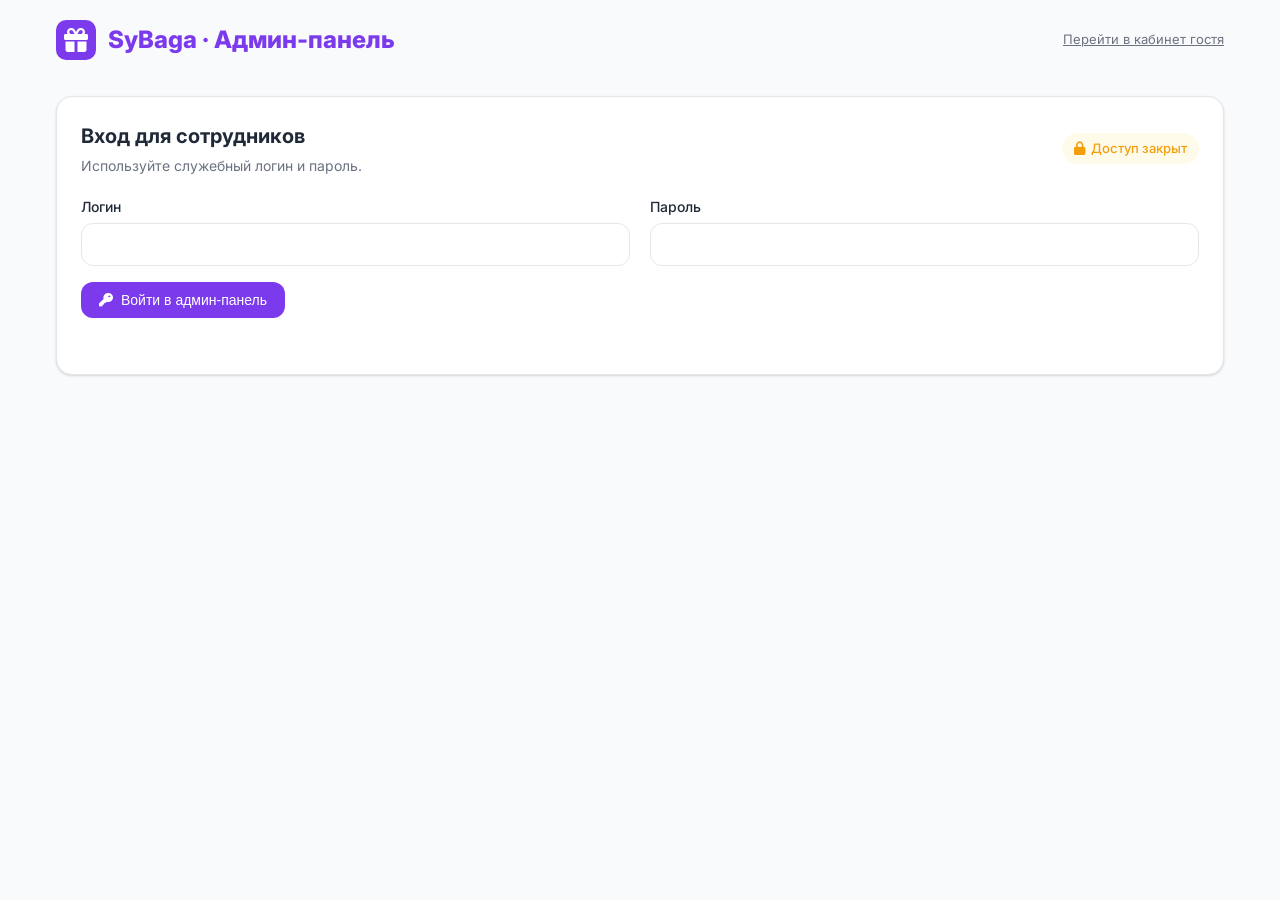
==== admin.html @ bdc0d4cb "lol" ====
<!DOCTYPE html>
<html lang="ru">
<head>
  <meta charset="UTF-8"/>
  <meta name="viewport" content="width=device-width, initial-scale=1"/>
  <title>SyBaga — админ-панель</title>
  <link rel="preconnect" href="https://fonts.googleapis.com">
  <link rel="preconnect" href="https://fonts.gstatic.com" crossorigin>
  <link href="https://fonts.googleapis.com/css2?family=Inter:wght@300;400;500;600;700;800&display=swap" rel="stylesheet">
  <link rel="stylesheet" href="https://cdnjs.cloudflare.com/ajax/libs/font-awesome/6.4.0/css/all.min.css">
  <style>
    :root {
      --primary:#7c3aed;
      --primary-dark:#6d28d9;
      --primary-bg:#f5f3ff;
      --secondary:#10b981;
      --secondary-dark:#059669;
      --accent:#f59e0b;
      --danger:#ef4444;
      --danger-dark:#dc2626;
      --text:#1f2937;
      --text-light:#6b7280;
      --text-lighter:#9ca3af;
      --bg:#f9fafb;
      --bg-card:#ffffff;
      --border:#e5e7eb;
      --border-light:#f3f4f6;
      --shadow:0 1px 3px 0 rgba(0,0,0,.1),0 1px 2px 0 rgba(0,0,0,.06);
      --shadow-lg:0 10px 15px -3px rgba(0,0,0,.1),0 4px 6px -2px rgba(0,0,0,.05);
      --radius:12px;
      --radius-lg:16px;
      --radius-xl:20px;
    }

    *{box-sizing:border-box;margin:0;padding:0;}

    body{
      min-height:100vh;
      font-family:'Inter',system-ui,-apple-system,BlinkMacSystemFont,"Segoe UI",sans-serif;
      background:var(--bg);
      color:var(--text);
      line-height:1.5;
    }

    .app-container{
      max-width:1200px;
      margin:0 auto;
      padding:0 16px 40px;
    }

    .app-header{
      display:flex;
      align-items:center;
      justify-content:space-between;
      padding:20px 0;
      margin-bottom:16px;
    }

    .logo{
      display:flex;
      align-items:center;
      gap:12px;
      font-weight:800;
      font-size:24px;
      color:var(--primary);
    }
    .logo-icon{
      background:var(--primary);
      color:white;
      width:40px;height:40px;
      border-radius:10px;
      display:flex;align-items:center;justify-content:center;
    }
    .link-client{
      font-size:13px;
      color:var(--text-light);
    }
    .link-client a{color:var(--text-light);text-decoration:underline;}

    .card{
      background:var(--bg-card);
      border-radius:var(--radius-lg);
      padding:24px;
      box-shadow:var(--shadow);
      border:1px solid var(--border);
      margin-bottom:20px;
    }
    .card-header{
      display:flex;
      align-items:center;
      justify-content:space-between;
      margin-bottom:20px;
    }
    .card-title{font-size:20px;font-weight:700;}
    .card-subtitle{font-size:14px;color:var(--text-light);margin-top:4px;}

    .form-group{margin-bottom:16px;}
    .form-label{display:block;font-size:14px;font-weight:500;margin-bottom:6px;}
    .form-input{
      width:100%;padding:12px 16px;
      border-radius:var(--radius);
      border:1px solid var(--border);
      font-size:15px;
      transition:all .2s;
    }
    .form-input:focus{
      outline:none;
      border-color:var(--primary);
      box-shadow:0 0 0 3px rgba(124,58,237,.1);
    }

    .btn{
      display:inline-flex;
      align-items:center;
      justify-content:center;
      padding:10px 18px;
      border-radius:var(--radius);
      font-size:14px;font-weight:500;
      cursor:pointer;
      transition:all .2s;
      border:none;
      gap:8px;
    }
    .btn[disabled]{opacity:.6;cursor:default;}
    .btn-primary{background:var(--primary);color:white;}
    .btn-primary:hover:not([disabled]){background:var(--primary-dark);}
    .btn-secondary{background:var(--secondary);color:white;}
    .btn-secondary:hover:not([disabled]){background:var(--secondary-dark);}
    .btn-outline{background:transparent;color:var(--text);border:1px solid var(--border);}
    .btn-outline:hover:not([disabled]){background:var(--bg);}
    .btn-danger{background:var(--danger);color:white;}
    .btn-danger:hover:not([disabled]){background:var(--danger-dark);}
    .btn-sm{padding:8px 12px;font-size:13px;}

    .toast{
      margin-top:12px;
      padding:10px 14px;
      border-radius:var(--radius);
      font-size:14px;
      display:flex;
      align-items:center;
      gap:8px;
    }
    .toast-success{
      background:#ecfdf5;
      color:var(--secondary-dark);
      border:1px solid #a7f3d0;
    }
    .toast-error{
      background:#fef2f2;
      color:#b91c1c;
      border:1px solid #fecaca;
    }

    .status-badge{
      display:inline-flex;
      align-items:center;
      gap:6px;
      padding:6px 12px;
      border-radius:20px;
      font-size:13px;
      font-weight:500;
    }
    .status-warning{background:#fffbeb;color:var(--accent);}

    .admin-layout{
      display:grid;
      grid-template-columns:260px 1fr;
      gap:24px;
    }
    @media(max-width:900px){
      .admin-layout{grid-template-columns:1fr;}
    }

    .admin-sidebar{
      background:var(--bg-card);
      border-radius:var(--radius-lg);
      padding:16px 0;
      box-shadow:var(--shadow);
      border:1px solid var(--border);
      height:fit-content;
    }
    .sidebar-section-title{
      font-size:12px;
      text-transform:uppercase;
      letter-spacing:.08em;
      color:var(--text-lighter);
      margin-bottom:8px;
      padding:0 20px;
      font-weight:600;
    }
    .nav-list{display:flex;flex-direction:column;}
    .nav-item{
      display:flex;
      align-items:center;
      justify-content:space-between;
      padding:10px 20px;
      font-size:14px;
      cursor:pointer;
      transition:all .2s;
    }
    .nav-item span i{margin-right:6px;}
    .nav-item:hover{background:var(--bg);}
    .nav-item.active{
      background:var(--primary-bg);
      color:var(--primary);
      border-left:3px solid var(--primary);
    }
    .nav-badge{
      background:var(--bg);
      padding:2px 6px;
      border-radius:999px;
      font-size:11px;
      color:var(--text-light);
    }
    .nav-item.active .nav-badge{background:var(--primary);color:white;}

    .kpi-grid{
      display:grid;
      grid-template-columns:repeat(auto-fill,minmax(200px,1fr));
      gap:16px;
    }
    .kpi-card{
      background:var(--bg-card);
      border-radius:var(--radius);
      padding:18px;
      border:1px solid var(--border);
    }
        /* Top-4 guests card */
        .top4-card {
      display:flex;
      flex-direction:column;
      gap:10px;
    }
    .top4-header {
      display:flex;
      align-items:center;
      justify-content:space-between;
      margin-bottom:4px;
    }
    .top4-title {
      font-size:14px;
      font-weight:600;
    }
    .top4-sub {
      font-size:12px;
      color:var(--text-light);
    }
    .top4-list {
      display:flex;
      flex-direction:column;
      gap:8px;
      margin-top:4px;
    }
    .top4-item {
      display:grid;
      grid-template-columns:32px minmax(0,1fr) auto;
      align-items:center;
      gap:10px;
      padding:8px 10px;
      border-radius:10px;
      background:var(--bg);
    }
    .top4-rank {
      width:26px;
      height:26px;
      border-radius:999px;
      display:flex;
      align-items:center;
      justify-content:center;
      font-size:13px;
      font-weight:600;
      background:var(--primary-bg);
      color:var(--primary);
    }
    .top4-main {
      min-width:0;
    }
    .top4-name {
      font-size:13px;
      font-weight:600;
      white-space:nowrap;
      overflow:hidden;
      text-overflow:ellipsis;
    }
    .top4-phone {
      font-size:12px;
      color:var(--text-light);
    }
    .top4-right {
      text-align:right;
      font-size:12px;
    }
    .top4-sum {
      font-weight:600;
    }
    .top4-tier-badge {
      display:inline-flex;
      align-items:center;
      gap:4px;
      padding:2px 8px;
      border-radius:999px;
      font-size:11px;
      margin-top:2px;
    }
    .top4-tier-diamond {
      background:#ecfeff;
      color:#0e7490;
    }
    .top4-tier-gold {
      background:#fef3c7;
      color:#b45309;
    }
    .top4-tier-silver {
      background:#e5e7eb;
      color:#374151;
    }
    .top4-tier-bronze {
      background:#fef2f2;
      color:#b91c1c;
    }
    .kpi-icon{
      width:36px;height:36px;
      border-radius:10px;
      display:flex;align-items:center;justify-content:center;
      font-size:18px;
      margin-bottom:10px;
    }
    .kpi-icon.primary{background:var(--primary-bg);color:var(--primary);}
    .kpi-icon.success{background:#ecfdf5;color:var(--secondary);}
    .kpi-icon.warning{background:#fffbeb;color:var(--accent);}
    .kpi-label{font-size:13px;color:var(--text-light);}
    .kpi-value{font-size:22px;font-weight:700;}

    .section-title{font-size:16px;font-weight:600;margin-bottom:8px;}
    .section-desc{font-size:13px;color:var(--text-light);margin-bottom:12px;}

    .grid-2{
      display:grid;
      grid-template-columns:1fr 1fr;
      gap:20px;
    }
    @media(max-width:900px){
      .grid-2{grid-template-columns:1fr;}
    }

    .divider{height:1px;background:var(--border);margin:20px 0;}

    .table-container{
      overflow-x:auto;
      border-radius:var(--radius);
      border:1px solid var(--border);
    }
    table{width:100%;border-collapse:collapse;font-size:14px;}
    th,td{padding:10px 14px;text-align:left;border-bottom:1px solid var(--border);}
    th{background:var(--bg);font-weight:600;font-size:13px;color:var(--text-light);}
    tr:last-child td{border-bottom:none;}
    tr:hover{background:var(--bg);}

    .clickable-row{
      padding:8px 10px;
      border-radius:10px;
      border:1px solid var(--border);
      margin-bottom:6px;
      display:flex;
      justify-content:space-between;
      align-items:center;
      cursor:pointer;
      font-size:13px;
    }
    .clickable-row:hover{background:var(--bg);}
    .clickable-row.active{
      border-color:var(--primary);
      background:var(--primary-bg);
      color:var(--primary);
    }
    .pill{
      display:inline-flex;
      padding:3px 8px;
      border-radius:999px;
      font-size:11px;
      background:var(--bg);
      color:var(--text-light);
    }

    .gift-grid{
      display:grid;
      grid-template-columns:repeat(auto-fill,minmax(240px,1fr));
      gap:16px;
    }
    .gift-card{
      border-radius:var(--radius-lg);
      border:1px solid var(--border);
      overflow:hidden;
      background:var(--bg-card);
      position:relative;
      transition:all .3s;
    }
    .gift-card:hover{transform:translateY(-4px);box-shadow:var(--shadow-lg);}
    .gift-image{
      width:100%;height:150px;
      object-fit:cover;
      background:#e5e7eb;
    }
    .gift-content{padding:14px;}
    .gift-title{font-size:15px;font-weight:600;margin-bottom:4px;}
    .gift-price{font-size:14px;color:var(--text-light);margin-bottom:2px;}
    .gift-left{font-size:12px;color:var(--text-lighter);margin-bottom:6px;}
    .gift-out{
      position:absolute;
      top:10px;right:10px;
      padding:4px 10px;
      border-radius:999px;
      background:#fee2e2;
      color:#b91c1c;
      font-size:11px;
      font-weight:600;
    }

    /* Карточки клиента (админ) */
    .user-info-grid {
      display:grid;
      grid-template-columns:repeat(auto-fill,minmax(200px,1fr));
      gap:16px;
    }
    .info-card {
      background:var(--bg);
      border-radius:var(--radius);
      padding:16px;
      border:1px solid var(--border-light);
    }
    .info-label {
      font-size:13px;
      color:var(--text-light);
      margin-bottom:4px;
    }
    .info-value {
      font-size:18px;
      font-weight:700;
    }

    /* Доступные подарки (в разделе выдачи) */
    .redeem-gifts-list{
      display:flex;
      flex-direction:column;
      gap:10px;
      margin-top:10px;
    }
    .redeem-gift-card{
      border-radius:18px;
      border:1px solid var(--border);
      background:var(--bg-card);
      padding:12px 14px;
      display:grid;
      grid-template-columns:110px 1fr;
      gap:10px;
      align-items:center;
      box-shadow:var(--shadow);
      font-size:13px;
    }
    .redeem-gift-card img{
      width:100%;
      height:110px;
      border-radius:14px;
      object-fit:cover;
      background:#e5e7eb;
    }
    .redeem-gift-main{
      display:flex;
      flex-direction:column;
      gap:4px;
    }
    .redeem-gift-title{
      font-size:15px;
      font-weight:600;
    }
    .redeem-gift-price{
      font-size:13px;
      color:var(--text-light);
    }
    .redeem-gift-balance{
      font-size:12px;
      color:var(--text-light);
    }
    .redeem-gift-note{
      font-size:12px;
      margin-top:2px;
    }
    .redeem-gift-card.available{
      border-color:#bbf7d0;
      background:#f0fdf4;
    }
    .redeem-gift-card.locked{
      opacity:.8;
    }
    .redeem-gift-note-ok{color:#16a34a;}
    .redeem-gift-note-bad{color:#b91c1c;}
    .redeem-gift-btn{
      margin-top:6px;
      align-self:flex-start;
    }
  </style>
</head>
<body>
  <div class="app-container">
    <header class="app-header">
      <div class="logo">
        <div class="logo-icon"><i class="fas fa-gift"></i></div>
        <span>SyBaga · Админ-панель</span>
      </div>
      <div class="link-client">
        <a href="index.html">Перейти в кабинет гостя</a>
      </div>
    </header>

    <!-- Блок авторизации администратора -->
    <section class="card" id="admin-login-card">
      <div class="card-header">
        <div>
          <h2 class="card-title">Вход для сотрудников</h2>
          <p class="card-subtitle">Используйте служебный логин и пароль.</p>
        </div>
        <div class="status-badge status-warning">
          <i class="fas fa-lock"></i> Доступ закрыт
        </div>
      </div>
      <div class="grid-2">
        <div class="form-group">
          <label class="form-label">Логин</label>
          <input type="text" class="form-input" id="adm-login">
        </div>
        <div class="form-group">
          <label class="form-label">Пароль</label>
          <input type="password" class="form-input" id="adm-pass">
        </div>
      </div>
      <button class="btn btn-primary" id="btn-adm-login">
        <i class="fas fa-key"></i> Войти в админ-панель
      </button>
      <div id="a-toast" class="toast"></div>
    </section>

    <!-- Основная структура админки -->
    <section id="admin-layout" style="display:none;">
      <div class="admin-layout">
        <!-- Сайдбар -->
        <aside class="admin-sidebar">
          <div class="sidebar-section-title">Навигация</div>
          <nav class="nav-list">
            <div class="nav-item active" data-page="admin-dashboard">
              <span><i class="fas fa-gauge"></i>Дашборд</span>
              <span class="nav-badge">Обзор</span>
            </div>
            <div class="nav-item" data-page="admin-clients">
              <span><i class="fas fa-users"></i>Клиенты</span>
              <span class="nav-badge">База</span>
            </div>
            <div class="nav-item" data-page="admin-gifts">
              <span><i class="fas fa-gift"></i>Подарки</span>
              <span class="nav-badge">Каталог</span>
            </div>
            <div class="nav-item" data-page="admin-analytics">
              <span><i class="fas fa-chart-bar"></i>Аналитика</span>
              <span class="nav-badge">Отчёты</span>
            </div>
          </nav>
        </aside>

        <!-- Контент -->
        <main>
          <!-- 1. Дашборд -->
          <section class="card admin-subpage" id="admin-dashboard" style="display:block;">
            <div class="card-header">
              <div>
                <h2 class="card-title">Дашборд</h2>
                <p class="card-subtitle">Краткий обзор программы лояльности.</p>
              </div>
              <button class="btn btn-outline" id="btn-refresh-dashboard">
                <i class="fas fa-rotate-right"></i> Обновить дашборд
              </button>
            </div>

            <div class="kpi-grid" id="dash-kpis"></div>

            <div class="divider"></div>

            <div class="grid-2">
              <div>
                <h3 class="section-title">Работа с клиентами</h3>
                <p class="section-desc">Добавление новых гостей и регистрация чеков.</p>
                <button class="btn btn-primary" id="btn-go-clients">
                  <i class="fas fa-users"></i> Перейти в раздел «Клиенты»
                </button>
              </div>
              <div>
                <h3 class="section-title">Подарки и аналитика</h3>
                <p class="section-desc">Настройка каталога подарков и просмотр статистики.</p>
                <div style="display:flex;flex-wrap:wrap;gap:8px;">
                  <button class="btn btn-outline" id="btn-go-gifts">
                    <i class="fas fa-gift"></i> Раздел «Подарки»
                  </button>
                  <button class="btn btn-outline" id="btn-go-analytics">
                    <i class="fas fa-chart-bar"></i> Раздел «Аналитика»
                  </button>
                </div>
              </div>
            </div>
          </section>

          <!-- 2. Клиенты -->
          <section class="card admin-subpage" id="admin-clients" style="display:none;">
            <div class="card-header">
              <div>
                <h2 class="card-title">Клиенты</h2>
                <p class="card-subtitle">Создание клиентов, поиск и работа с чеками.</p>
              </div>
            </div>

            <!-- Блок 1: Создание клиента / Поиск -->
            <div class="grid-2">
              <!-- 1.1 Новый клиент -->
              <div>
                <h3 class="section-title">1. Новый клиент</h3>
                <p class="section-desc">Заполните данные гостя, чтобы начать копить бонусы.</p>
                <div class="form-group">
                  <label class="form-label">Имя гостя</label>
                  <input type="text" class="form-input" id="new-name">
                </div>
                <div class="form-group">
                  <label class="form-label">Телефон</label>
                  <input type="text" class="form-input" id="new-phone" placeholder="+7 777 000 00 00">
                </div>
                <button class="btn btn-primary" id="btn-add-user">
                  <i class="fas fa-user-plus"></i> Создать клиента
                </button>
              </div>

              <!-- 1.2 Поиск клиента -->
              <div>
                <h3 class="section-title">2. Поиск клиента</h3>
                <p class="section-desc">Введите имя или номер телефона и выберите клиента из списка.</p>
                <div class="form-group">
                  <label class="form-label">Имя или телефон</label>
                  <input type="text" class="form-input" id="users-q" placeholder="например, Айжан или +7777...">
                </div>
                <div id="users-list" style="max-height:280px;overflow:auto;"></div>
              </div>
            </div>

            <div class="divider"></div>

            <!-- Блок 2: Карточка клиента / чеки -->
            <div class="grid-2">
              <div>
                <h3 class="section-title">3. Чеки клиента</h3>
                <p class="section-desc">Добавьте сумму чека — бонусы начислятся автоматически.</p>

                <div class="form-group">
                  <label class="form-label">Тип чека</label>
                  <select class="form-input" id="bill-type">
                    <option value="normal">Обычный чек</option>
                    <option value="banquet">Банкет</option>
                  </select>
                  <p class="card-subtitle" style="margin-top:4px;">
                    Баллы за банкеты копятся отдельно и тратятся только на «банкетные» подарки.
                  </p>
                </div>

                <div class="form-group">
                  <label class="form-label">Сумма нового чека, ₸</label>
                  <div class="grid-2" style="gap:10px;">
                    <input type="number" class="form-input" id="bill-sum" placeholder="Например, 15000">
                    <button class="btn btn-primary" id="btn-add-bill">
                      <i class="fas fa-plus"></i> Добавить чек
                    </button>
                  </div>
                  <p class="card-subtitle" style="margin-top:4px;">
                    Телефон берётся из выбранного клиента в блоке «Поиск клиента».
                  </p>
                </div>
                <div>
                  <h3 class="section-title">4. Карточка клиента</h3>
                  <p class="section-desc">Информация по балансу и полученным подаркам.</p>
                  <div id="client-profile"></div>
                </div>
                <div id="bills-list" style="margin-top:12px;max-height:260px;overflow:auto;"></div>
              </div>
            </div>
          </section>

          <!-- 3. Подарки -->
          <section class="card admin-subpage" id="admin-gifts" style="display:none;">
            <div class="card-header">
              <div>
                <h2 class="card-title">Подарки</h2>
                <p class="card-subtitle">Настройка каталога и выдача подарков гостям.</p>
              </div>
            </div>

            <!-- Блок 1: Настройки подарка -->
            <div class="grid-2">
              <div  style="display: none;">
                <h3 class="section-title">1. Создание / редактирование подарка</h3>
                <p class="section-desc">Заполните данные подарка и сохраните его в каталоге.</p>
                <div class="form-group">
                  <label class="form-label">Название подарка</label>
                  <input type="text" class="form-input" id="g-name">
                </div>
                <div class="form-group">
                  <label class="form-label">Цена (кол-во бонусов)</label>
                  <input type="number" class="form-input" id="g-price" placeholder="Например, 3000">
                </div>
                <div class="form-group">
                  <label class="form-label">Фото (URL или data:image)</label>
                  <input type="text" class="form-input" id="g-photo" placeholder="https://... или data:image/...">
                </div>
                <div class="form-group">
                  <label class="form-label">Количество на складе</label>
                  <input type="number" class="form-input" id="g-left" placeholder="Например, 10">
                </div>
                <div class="form-group">
                  <label class="form-label">Тип бонусов</label>
                  <select class="form-input" id="g-bonus-type">
                    <option value="normal">Обычные баллы</option>
                    <option value="banquet">Баллы за банкеты</option>
                  </select>
                </div>
                <button class="btn btn-primary" id="btn-g-create">
                  <i class="fas fa-floppy-disk"></i> Сохранить подарок
                </button>
              </div>

              <!-- Блок 2: Выдача подарка -->
              <div>
                <h3 class="section-title">Выдача подарка клиенту</h3>
                <p class="section-desc">
                  После ввода телефона ниже появится список подарков, отсортированный: сначала те, которые можно выдать.
                </p>
                <div class="form-group">
                  <label class="form-label">Телефон клиента</label>
                  <input type="text" class="form-input" id="r-phone" placeholder="+7 777 000 00 00">
                  <p class="card-subtitle" style="margin-top:4px;">
                    У каждого подарка своя кнопка «Выдать этот подарок».
                  </p>
                </div>
                <h4 class="section-title" style="margin-top:4px;">Доступные подарки</h4>
                <div id="redeem-gifts-list" class="redeem-gifts-list"></div>
              </div>
            </div>

            <div class="divider"></div>

            <!-- Блок 3: Список всех подарков -->
            <h3 class="section-title">Каталог подарков</h3>
            <p class="section-desc">Список всех активных и неактивных подарков SyBaga.</p>
            <div id="gifts-admin" class="gift-grid"></div>
          </section>

          <!-- 4. Аналитика -->
          <section class="card admin-subpage" id="admin-analytics" style="display:none;">
            <div class="card-header">
              <div>
                <h2 class="card-title">Аналитика и отчёты</h2>
                <p class="card-subtitle">Статистика по сумме чеков и активности клиентов.</p>
              </div>
            </div>

            <!-- Блок 1: Кнопки -->
            <div style="display:flex;gap:10px;flex-wrap:wrap;margin-bottom:16px;">
              <button class="btn btn-primary" id="btn-analytics">
                <i class="fas fa-calculator"></i> Пересчитать аналитику
              </button>
              <button class="btn btn-outline" id="btn-export-users">
                <i class="fas fa-file-export"></i> Экспорт клиентов
              </button>
              <button class="btn btn-outline" id="btn-export-bills">
                <i class="fas fa-file-export"></i> Экспорт чеков
              </button>
              <button class="btn btn-outline" id="btn-export-redeem">
                <i class="fas fa-file-export"></i> Экспорт выданных подарков
              </button>
            </div>

            <!-- Блок 2: KPI -->
            <div class="kpi-grid" id="kpi"></div>

            <div class="divider"></div>

            <!-- Блок 3: Таблица по клиентам -->
            <h3 class="section-title">Детальная статистика по клиентам</h3>
            <p class="section-desc">Список гостей с суммой чеков, балансами и статусом (Diamond / Gold / Silver / Bronze).</p>
            <div id="analytics-table" class="table-container"></div>
          </section>
        </main>
      </div>
    </section>
  </div>

  <script>
    /* URL Apps Script */
    const API_BASE = 'https://script.google.com/macros/s/AKfycbzhYp3Nhm-XNWZNSsyeTADAtww2NJeu85nlbci8AHGBVfmQBMQI97MoEXgYllHkOQfj/exec';

    const $ = s => document.querySelector(s);
    const $$ = s => document.querySelectorAll(s);

    const el = (t,a={},c=[])=>{
      const n=document.createElement(t);
      for(const k in a){
        if(k==='class') n.className=a[k];
        else if(k==='html') n.innerHTML=a[k];
        else n.setAttribute(k,a[k]);
      }
      (Array.isArray(c)?c:[c]).filter(Boolean).forEach(x=>n.append(x));
      return n;
    };

    function normPhone(p){
      p = String(p || '').replace(/[^\d+]/g,'');
      if(p.startsWith('+7')) return p;
      if(p.startsWith('8') && p.length===11) return '+7'+p.slice(1);
      if(p.length===10) return '+7'+p;
      if(p.length===11 && p[0]==='7') return '+'+p;
      return p;
    }

    function toast(node,msg,ok=true){
      if(!node) return;
      node.className = 'toast ' + (ok?'toast-success':'toast-error');
      node.innerHTML = ok
        ? `<i class="fas fa-check-circle"></i> ${msg}`
        : `<i class="fas fa-exclamation-circle"></i> ${msg}`;
      setTimeout(()=>{ if(node.innerHTML.includes(msg)) node.innerHTML=''; },3000);
    }

    async function api(action, body={}, method='POST'){
      const params = new URLSearchParams({action, ...body});
      let res;
      if(method === 'GET'){
        res = await fetch(`${API_BASE}?${params.toString()}`, {method:'GET'});
      }else{
        res = await fetch(API_BASE, {
          method:'POST',
          headers:{'Content-Type':'application/x-www-form-urlencoded;charset=UTF-8'},
          body: params.toString()
        });
      }
      const data = await res.json().catch(()=>({ok:false,error:'JSON parse error'}));
      if(!data.ok) throw new Error(data.error || 'Ошибка запроса');
      return data;
    }

    function formatMoney(x){
      x = Number(x||0);
      return x.toLocaleString('ru-RU') + ' ₸';
    }

    function downloadCSV(filename, csv){
      const blob = new Blob([csv], {type:'text/csv;charset=utf-8;'});
      const url = URL.createObjectURL(blob);
      const a = document.createElement('a');
      a.href = url;
      a.download = filename;
      document.body.appendChild(a);
      a.click();
      document.body.removeChild(a);
      URL.revokeObjectURL(url);
    }

    let ADMIN_LOGGED = false;
    let ADMIN_LOGIN = null;
    let ADMIN_NAME = null;
    let ADMIN_ROLE = null;
    let ADMIN_CURRENT_PHONE = null;

    // новые ключи для localStorage
    const ADMIN_SESSION_KEY = 'syb_admin_session';
    const ADMIN_PAGE_KEY    = 'syb_admin_page';

    /* Навигация между блоками админки */
    function switchAdminSubpage(id){
      $$('.admin-subpage').forEach(p=>p.style.display='none');
      const page = document.getElementById(id);
      if(page) page.style.display='block';

      $$('.nav-item').forEach(i=>i.classList.remove('active'));
      $(`.nav-item[data-page="${id}"]`)?.classList.add('active');
      // сохраняем последнюю открытую страницу
      localStorage.setItem(ADMIN_PAGE_KEY, id);
    }

    function initAdminNav(){
      $$('.nav-item').forEach(item=>{
        item.addEventListener('click', ()=>{
          const pageId = item.getAttribute('data-page');
          switchAdminSubpage(pageId);
          if(pageId==='admin-dashboard') loadDashboard();
          if(pageId==='admin-gifts') loadGiftsAdmin();
          if(pageId==='admin-analytics') loadAnalyticsPage();
        });
      });

      $('#btn-go-clients').addEventListener('click', ()=>switchAdminSubpage('admin-clients'));
      $('#btn-go-gifts').addEventListener('click', ()=>{
        switchAdminSubpage('admin-gifts');
        loadGiftsAdmin();
      });
      $('#btn-go-analytics').addEventListener('click', ()=>{
        switchAdminSubpage('admin-analytics');
        loadAnalyticsPage();
      });
    }


    function saveAdminSession(data){
  try{
    localStorage.setItem('syb_admin_session', JSON.stringify(data));
  }catch(e){}
}

function loadAdminSession(){
  try{
    const raw = localStorage.getItem('syb_admin_session');
    if(!raw) return null;
    return JSON.parse(raw);
  }catch(e){
    return null;
  }
}

    /* Авторизация */
    function initAdminAuth(){
      $('#btn-adm-login').addEventListener('click', async ()=>{
        const login = $('#adm-login').value.trim();
        const pass = $('#adm-pass').value.trim();
        try{
          const res = await api('auth_admin',{login,password:pass});
          ADMIN_LOGGED = true;
          ADMIN_LOGIN = res.login;
          ADMIN_NAME = res.name;
          ADMIN_ROLE = res.role;

          // сохраняем сессию
          localStorage.setItem(ADMIN_SESSION_KEY, JSON.stringify({
            login: ADMIN_LOGIN,
            name: ADMIN_NAME,
            role: ADMIN_ROLE
          }));
          localStorage.setItem(ADMIN_PAGE_KEY, 'admin-dashboard');

          $('#admin-login-card').style.display='none';
          $('#admin-layout').style.display='block';

          toast($('#a-toast'),'Вход выполнен',true);
          loadDashboard();
        }catch(err){
          toast($('#a-toast'),err.message || 'Ошибка авторизации',false);
        }
      });
    }

    function restoreAdminSession(){
  try{
    const raw = localStorage.getItem(ADMIN_SESSION_KEY);
    if(!raw) return;

    const saved = JSON.parse(raw);
    if(!saved || !saved.login) return;

    ADMIN_LOGGED = true;
    ADMIN_LOGIN = saved.login;
    ADMIN_NAME = saved.name || '';
    ADMIN_ROLE = saved.role || '';

    // скрываем логин, показываем админку
    $('#admin-login-card').style.display='none';
    $('#admin-layout').style.display='block';

    // какая страница была открыта
    const pageId = localStorage.getItem(ADMIN_PAGE_KEY) || 'admin-dashboard';
    switchAdminSubpage(pageId);

    // подгружаем данные для нужного раздела
    if(pageId === 'admin-dashboard')      loadDashboard();
    else if(pageId === 'admin-gifts')     loadGiftsAdmin();
    else if(pageId === 'admin-analytics') loadAnalyticsPage();
    // для admin-clients отдельно ничего не нужно — всё руками
  }catch(e){
    console.warn('restoreAdminSession error', e);
  }
}

    /* Парсер analytics.csv под новую структуру */
    function parseAnalyticsCSV(csv){
      const lines = csv.split(/\r?\n/).filter(l=>l.trim().length>0);
      if(lines.length<=1) return [];

      const unq = s=>{
        s = s.trim();
        if(s.startsWith('"') && s.endsWith('"')){
          s = s.slice(1,-1).replace(/""/g,'"');
        }
        return s;
      };

      const rows=[];
      for(let i=1;i<lines.length;i++){
        const parts = lines[i].split(',');
        if(parts.length < 3) continue;

        const name  = unq(parts[0] || '');
        const phone = unq(parts[1] || '');
        const sumTotal   = Number(parts[2] || 0);
        const sumNormal  = Number(parts[3] || 0);
        const sumBanquet = Number(parts[4] || 0);

        let gifts = '';
        let tier  = '';
        if(parts.length >= 6){
          if(parts.length === 6){
            gifts = unq(parts[5] || '');
          }else{
            tier  = unq(parts[parts.length-1] || '');
            gifts = unq(parts.slice(5, parts.length-1).join(','));
          }
        }

        rows.push({
          name,
          phone,
          sum_bill_total: sumTotal,
          sum_bill_normal: sumNormal,
          sum_bill_banquet: sumBanquet,
          sum_bill: sumTotal, // алиас для старого кода
          gifts,
          tier
        });
      }
      return rows;
    }

    /* Дашборд */
    async function loadDashboard(){
      try{
        await api('analytics_rebuild',{});
        const a = await api('export_csv',{kind:'analytics'});
        const rows = parseAnalyticsCSV(a.csv);
        const totalClients = rows.length;
        const totalSum = rows.reduce((acc,r)=>acc + (Number(r.sum_bill_total)||0),0);
        let totalGifts = 0;

        rows.forEach(r=>{
          if(r.gifts){
            totalGifts += r.gifts.split(',').map(x=>x.trim()).filter(Boolean).length;
          }
        });

        const box = $('#dash-kpis');
        box.innerHTML='';

        box.append(
          el('div',{class:'kpi-card'},[
            el('div',{class:'kpi-icon primary'},[el('i',{class:'fas fa-money-bill-wave'})]),
            el('div',{class:'kpi-label',html:'Общий оборот чеков'}),
            el('div',{class:'kpi-value',html:formatMoney(totalSum)})
          ]),
          el('div',{class:'kpi-card'},[
            el('div',{class:'kpi-icon success'},[el('i',{class:'fas fa-users'})]),
            el('div',{class:'kpi-label',html:'Всего клиентов'}),
            el('div',{class:'kpi-value',html:String(totalClients)})
          ]),
          el('div',{class:'kpi-card'},[
            el('div',{class:'kpi-icon warning'},[el('i',{class:'fas fa-gift'})]),
            el('div',{class:'kpi-label',html:'Выдано подарков'}),
            el('div',{class:'kpi-value',html:String(totalGifts)})
          ])
        );

        // Топ-4 гостей (Diamond / Gold / Silver / Bronze)
                // Топ-4 гостей (Diamond / Gold / Silver / Bronze)
                const topRows = rows.filter(r=>r.tier).slice(0,4);
        if(topRows.length){
          const topCard = el('div',{class:'kpi-card top4-card'},[
            el('div',{class:'top4-header'},[
              el('div',{},[
                el('div',{class:'top4-title',html:'Топ-4 гостя'}),
                el('div',{class:'top4-sub',html:'По сумме всех чеков за период'}),
              ]),
              el('div',{class:'kpi-icon primary'},[
                el('i',{class:'fas fa-ranking-star'})
              ])
            ]),
            el('div',{class:'top4-list'})
          ]);

          const listNode = topCard.querySelector('.top4-list');

          topRows.forEach((r,idx)=>{
            const tier = r.tier || '';
            let tierClass = 'top4-tier-bronze';
            let tierIcon  = 'fa-award';
            if(tier === 'Diamond'){ tierClass='top4-tier-diamond'; tierIcon='fa-gem'; }
            else if(tier === 'Gold'){ tierClass='top4-tier-gold'; tierIcon='fa-crown'; }
            else if(tier === 'Silver'){ tierClass='top4-tier-silver'; tierIcon='fa-medal'; }

            const item = el('div',{class:'top4-item'},[
              el('div',{class:'top4-rank',html:idx+1}),
              el('div',{class:'top4-main'},[
                el('div',{class:'top4-name',html:r.name}),
                el('div',{class:'top4-phone',html:r.phone})
              ]),
              el('div',{class:'top4-right'},[
                el('div',{class:'top4-sum',html:formatMoney(r.sum_bill_total)}),
                el('div',{class:`top4-tier-badge ${tierClass}`},[
                  el('i',{class:`fas ${tierIcon}`}),
                  document.createTextNode(tier || '—')
                ])
              ])
            ]);

            listNode.append(item);
          });

          box.append(topCard);
        }
      }catch(err){
        toast($('#a-toast'),err.message || 'Ошибка дашборда',false);
      }
    }

    async function loadAnalyticsPage(){
      try{
        const res = await api('export_csv',{kind:'analytics'});
        const rows = parseAnalyticsCSV(res.csv);

        const totalClients = rows.length;
        const totalSum = rows.reduce((acc,r)=>acc + (Number(r.sum_bill_total)||0),0);
        let withGifts=0;
        rows.forEach(r=>{
          if(r.gifts && r.gifts.trim().length>0) withGifts++;
        });

        const kpiBox = $('#kpi');
        kpiBox.innerHTML='';
        kpiBox.append(
          el('div',{class:'kpi-card'},[
            el('div',{class:'kpi-icon primary'},[el('i',{class:'fas fa-users'})]),
            el('div',{class:'kpi-label',html:'Клиенты'}),
            el('div',{class:'kpi-value',html:String(totalClients)})
          ]),
          el('div',{class:'kpi-card'},[
            el('div',{class:'kpi-icon success'},[el('i',{class:'fas fa-coins'})]),
            el('div',{class:'kpi-label',html:'Сумма чеков'}),
            el('div',{class:'kpi-value',html:formatMoney(totalSum)})
          ]),
          el('div',{class:'kpi-card'},[
            el('div',{class:'kpi-icon warning'},[el('i',{class:'fas fa-gift'})]),
            el('div',{class:'kpi-label',html:'Клиенты с подарками'}),
            el('div',{class:'kpi-value',html:String(withGifts)})
          ])
        );

        const tableWrap = $('#analytics-table');
        if(!rows.length){
          tableWrap.innerHTML='<p class="card-subtitle">Пока нет данных аналитики.</p>';
          return;
        }
        const table = el('table');
        const thead = el('thead',{},[
          el('tr',{},[
            el('th',{html:'Имя'}),
            el('th',{html:'Телефон'}),
            el('th',{html:'Сумма всего'}),
            el('th',{html:'Обычные'}),
            el('th',{html:'Банкеты'}),
            el('th',{html:'Статус'}),
            el('th',{html:'Подарки'})
          ])
        ]);
        const tbody = el('tbody');
        rows.forEach(r=>{
          tbody.append(
            el('tr',{},[
              el('td',{html:r.name}),
              el('td',{html:r.phone}),
              el('td',{html:formatMoney(r.sum_bill_total)}),
              el('td',{html:formatMoney(r.sum_bill_normal)}),
              el('td',{html:formatMoney(r.sum_bill_banquet)}),
              el('td',{html:r.tier || '—'}),
              el('td',{html:r.gifts || '—'})
            ])
          );
        });
        table.append(thead,tbody);
        tableWrap.innerHTML='';
        tableWrap.append(table);
      }catch(err){
        toast($('#a-toast'),err.message || 'Ошибка аналитики',false);
      }
    }

    function initAnalyticsButtons(){
      $('#btn-analytics').addEventListener('click', async ()=>{
        try{
          await api('analytics_rebuild',{});
          toast($('#a-toast'),'Аналитика пересчитана',true);
          await loadAnalyticsPage();
        }catch(err){
          toast($('#a-toast'),err.message || 'Ошибка пересчёта аналитики',false);
        }
      });

      $('#btn-export-users').addEventListener('click', async ()=>{
        try{
          const res = await api('export_csv',{kind:'users'});
          downloadCSV('users.csv',res.csv);
        }catch(err){
          toast($('#a-toast'),err.message || 'Ошибка экспорта',false);
        }
      });
      $('#btn-export-bills').addEventListener('click', async ()=>{
        try{
          const res = await api('export_csv',{kind:'bills'});
          downloadCSV('bills.csv',res.csv);
        }catch(err){
          toast($('#a-toast'),err.message || 'Ошибка экспорта',false);
        }
      });
      $('#btn-export-redeem').addEventListener('click', async ()=>{
        try{
          const res = await api('export_csv',{kind:'redeem_log'});
          downloadCSV('redeem_log.csv',res.csv);
        }catch(err){
          toast($('#a-toast'),err.message || 'Ошибка экспорта',false);
        }
      });

      $('#btn-refresh-dashboard').addEventListener('click', loadDashboard);
    }

    /* Клиенты */
    async function loadUsersList(query){
      try{
        const res = await api('users_list',{query:query || ''});
        const list = res.users || [];
        const box = $('#users-list');
        box.innerHTML='';
        if(!list.length){
          box.innerHTML='<p class="card-subtitle">Клиенты не найдены.</p>';
          return;
        }
        list.forEach(u=>{
          const row = el('div',{class:'clickable-row'},[
            el('div',{html:`<strong>${u.name || '-'}</strong><br><span style="font-size:12px;color:var(--text-light);">${u.phone}</span>`}),
            el('div',{class:'pill',html:u.gift ? 'последний подарок: '+u.gift : 'без подарка'})
          ]);
          row.addEventListener('click', ()=>{
            ADMIN_CURRENT_PHONE = u.phone;
            $$('#users-list .clickable-row').forEach(r=>r.classList.remove('active'));
            row.classList.add('active');
            loadClientProfileAdmin(u.phone);
            loadClientBillsAdmin(u.phone);
          });
          box.append(row);
        });
      }catch(err){
        toast($('#a-toast'),err.message || 'Ошибка загрузки клиентов',false);
      }
    }

    async function loadClientProfileAdmin(phone){
      try{
        const res = await api('users_me',{phone});
        const u = res.user;
        const box = $('#client-profile');
        box.innerHTML='';
        const grid = el('div',{class:'user-info-grid'},[
          el('div',{class:'info-card'},[
            el('div',{class:'info-label',html:'Имя'}),
            el('div',{class:'info-value',html:u.name}),
            el('div',{class:'card-subtitle',html:u.phone})
          ]),
          el('div',{class:'info-card'},[
            el('div',{class:'info-label',html:'Сумма чеков'}),
            el('div',{class:'info-value',html:formatMoney(u.lifetime_sum)}),
            el('div',{class:'card-subtitle',html:
              `Обычные: ${formatMoney(u.sum_normal)}<br>Банкеты: ${formatMoney(u.sum_banquet)}`
            })
          ]),
          el('div',{class:'info-card'},[
            el('div',{class:'info-label',html:'Бонусный баланс'}),
            el('div',{class:'info-value',html:formatMoney(u.balance_normal + u.balance_banquet)}),
            el('div',{class:'card-subtitle',html:
              `Обычные баллы: ${formatMoney(u.balance_normal)}<br>Баллы за банкеты: ${formatMoney(u.balance_banquet)}`
            })
          ]),
          el('div',{class:'info-card'},[
            el('div',{class:'info-label',html:'Подарки'}),
            el('div',{class:'info-value',html:u.gifts_got && u.gifts_got.length ? u.gifts_got.join(', ') : '—'})
          ])
        ]);
        box.append(grid);
      }catch(err){
        toast($('#a-toast'),err.message || 'Ошибка профиля',false);
      }
    }

    async function loadClientBillsAdmin(phone){
      try{
        const res = await api('bills_list',{phone});
        const bills = res.bills || [];
        const box = $('#bills-list');
        box.innerHTML='';
        if(!bills.length){
          box.innerHTML='<p class="card-subtitle">Пока нет чеков.</p>';
          return;
        }
        const table = el('table');
        const thead = el('thead',{},[
          el('tr',{},[
            el('th',{html:'Дата'}),
            el('th',{html:'Телефон'}),
            el('th',{html:'Тип'}),
            el('th',{html:'Сумма'})
          ])
        ]);
        const tbody = el('tbody');
        bills.sort((a,b)=>new Date(b.date)-new Date(a.date));
        bills.forEach(b=>{
          const tLabel = b.bill_type === 'banquet' ? 'Банкет' : 'Обычный';
          tbody.append(
            el('tr',{},[
              el('td',{html:String(b.date)}),
              el('td',{html:b.phone}),
              el('td',{html:tLabel}),
              el('td',{html:formatMoney(b.bill)})
            ])
          );
        });
        table.append(thead,tbody);
        box.append(table);
      }catch(err){
        toast($('#a-toast'),err.message || 'Ошибка чеков',false);
      }
    }

    function initClientsAdmin(){
      $('#btn-add-user').addEventListener('click', async ()=>{
        const name = $('#new-name').value.trim();
        const phone = normPhone($('#new-phone').value.trim());
        if(!name || !phone){
          toast($('#a-toast'),'Имя и телефон обязательны',false);
          return;
        }
        try{
          await api('users_create',{name,phone,admin_login:ADMIN_LOGIN || ''});
          toast($('#a-toast'),'Клиент создан',true);
          $('#new-name').value='';
          $('#new-phone').value='';
          await loadUsersList($('#users-q').value.trim());
        }catch(err){
          toast($('#a-toast'),err.message || 'Ошибка создания клиента',false);
        }
      });

      let usersSearchTimeout=null;
      $('#users-q').addEventListener('input', ()=>{
        clearTimeout(usersSearchTimeout);
        usersSearchTimeout=setTimeout(()=>{
          loadUsersList($('#users-q').value.trim());
        },300);
      });

      $('#btn-add-bill').addEventListener('click', async ()=>{
        if(!ADMIN_CURRENT_PHONE){
          toast($('#a-toast'),'Сначала выберите клиента',false);
          return;
        }
        const sum = Number($('#bill-sum').value);
        const billType = $('#bill-type').value || 'normal';
        if(!(sum>0)){
          toast($('#a-toast'),'Введите сумму чека',false);
          return;
        }
        try{
          await api('bills_add',{
            phone:ADMIN_CURRENT_PHONE,
            bill:sum,
            bill_type:billType,
            admin_login:ADMIN_LOGIN || ''
          });
          $('#bill-sum').value='';
          toast($('#a-toast'),'Чек добавлен',true);
          await loadClientBillsAdmin(ADMIN_CURRENT_PHONE);
          await loadClientProfileAdmin(ADMIN_CURRENT_PHONE);
          await loadDashboard();
        }catch(err){
          toast($('#a-toast'),err.message || 'Ошибка добавления чека',false);
        }
      });
    }

    /* Подарки */
    async function loadGiftsAdmin(){
      try{
        const res = await api('gifts_list',{});
        const gifts = res.gifts || [];
        const box = $('#gifts-admin');
        box.innerHTML='';
        if(!gifts.length){
          box.innerHTML='<p class="card-subtitle">Каталог подарков пуст.</p>';
          return;
        }
        gifts.forEach(g=>{
          const left = Number(g.left || 0);
          const card = el('div',{class:'gift-card'});
          if(left<=0){
            card.append(el('div',{class:'gift-out',html:'Нет в наличии'}));
          }
          const img = el('img',{
            class:'gift-image',
            src:g.photo || 'https://via.placeholder.com/400x300?text=Gift'
          });
          const gotCount = g.user_got ? g.user_got.split(',').filter(v=>v.trim().length>0).length : 0;

          const typeLabel = (g.bonus_type === 'banquet')
            ? 'Баллы за банкеты'
            : 'Обычные баллы';

              const btnEdit = el('button',{class:'btn btn-outline btn-sm'},[
              el('i',{class:'fas fa-pen'}),
              document.createTextNode('Редактировать')
            ]);
            const btnDel = el('button',{class:'btn btn-danger btn-sm'},[
              el('i',{class:'fas fa-trash'}),
              document.createTextNode('Удалить')
            ]);

          btnEdit.addEventListener('click', ()=>{
            $('#g-name').value = g.name;
            $('#g-price').value = g.price || '';
            $('#g-photo').value = g.photo || '';
            $('#g-left').value = left || '';
            $('#g-bonus-type').value = g.bonus_type || 'normal';
          });

          btnDel.addEventListener('click', async ()=>{
            if(!confirm(`Удалить подарок «${g.name}»?`)) return;
            try{
              await api('gifts_delete',{name:g.name});
              toast($('#a-toast'),'Подарок удалён',true);
              await loadGiftsAdmin();
            }catch(err){
              toast($('#a-toast'),err.message || 'Ошибка удаления подарка',false);
            }
          });

          const content = el('div',{class:'gift-content'},[
            el('div',{class:'gift-title',html:g.name}),
            el('div',{class:'gift-price',html:`Цена: ${formatMoney(g.price)}`}),
            el('div',{class:'gift-left',html:`Остаток: ${left} шт.`}),
            el('div',{class:'card-subtitle',html:`Тип бонусов: ${typeLabel}`}),
            el('div',{class:'card-subtitle',html:`Выдано: ${gotCount} клиентам`})
          ]);

          card.append(img,content);
          box.append(card);
        });
      }catch(err){
        toast($('#a-toast'),err.message || 'Ошибка загрузки подарков',false);
      }
    }

    function initGiftsAdmin(){
      $('#btn-g-create').addEventListener('click', async ()=>{
        const name = $('#g-name').value.trim();
        const price = Number($('#g-price').value || 0);
        const photo = $('#g-photo').value.trim();
        const left = Number($('#g-left').value || 0);
        const bonusType = $('#g-bonus-type').value || 'normal';
        if(!name){
          toast($('#a-toast'),'Введите название подарка',false);
          return;
        }
        try{
          try{
            await api('gifts_update',{name,price,photo,left,bonus_type:bonusType});
          }catch(err){
            if(String(err.message||'').includes('Сыйлық табылмады') || String(err.message||'').includes('не найден')){
              await api('gifts_create',{name,price,photo,left,bonus_type:bonusType});
            }else{
              throw err;
            }
          }
          toast($('#a-toast'),'Подарок сохранён',true);
          await loadGiftsAdmin();
        }catch(err){
          toast($('#a-toast'),err.message || 'Ошибка сохранения подарка',false);
        }
      });
    }

    /* Доступные подарки для выдачи */
    async function refreshAdminRedeemCards(){
      const phoneRaw = $('#r-phone').value.trim();
      const phone = normPhone(phoneRaw);
      const listBox = $('#redeem-gifts-list');

      listBox.innerHTML = '';

      if(!phone){
        listBox.innerHTML = '<p class="card-subtitle">Введите телефон клиента, чтобы увидеть подарки.</p>';
        return;
      }

      try{
        const uRes = await api('users_me',{phone});
        const user = uRes.user;

        const gRes = await api('gifts_list',{});
        const gifts = gRes.gifts || [];

        if(!gifts.length){
          listBox.innerHTML = '<p class="card-subtitle">Каталог подарков пуст.</p>';
          return;
        }

        const entries = gifts.map(g=>{
          const left = Number(g.left || 0);
          const price = Number(g.price || 0);
          const type = g.bonus_type === 'banquet' ? 'banquet' : 'normal';
          const balance = type === 'banquet'
            ? user.balance_banquet
            : user.balance_normal;
          const canGive = left > 0 && balance >= price;
          return {gift:g,left,price,type,balance,canGive};
        });

        // сначала доступные, потом недоступные — без дублей
        entries.sort((a,b)=>Number(b.canGive)-Number(a.canGive));

        entries.forEach(entry=>{
          const {gift,left,price,type,balance,canGive} = entry;
          const typeLabel = type === 'banquet'
            ? 'банкетные баллы'
            : 'обычные баллы';

          const card = el('div',{class:'redeem-gift-card '+(canGive?'available':'locked')});
          const img = el('img',{
            src: gift.photo || 'https://via.placeholder.com/200x150?text=Gift'
          });

          const main = el('div',{class:'redeem-gift-main'});
          main.append(
            el('div',{class:'redeem-gift-title',html:gift.name}),
            el('div',{class:'redeem-gift-price',html:`Цена: ${formatMoney(price)} (${typeLabel})`}),
            el('div',{class:'redeem-gift-balance',html:`Остаток: ${left} шт.`}),
            el('div',{class:'redeem-gift-balance',html:`Баланс клиента по этому типу: ${formatMoney(balance)}`})
          );

          if(canGive){
            main.append(
              el('div',{class:'redeem-gift-note redeem-gift-note-ok',html:'Можно выдать 🎁'})
            );
            const btn = el('button',{class:'btn btn-primary btn-sm redeem-gift-btn'},[
              el('i',{class:'fas fa-gift'}),
              document.createTextNode('Выдать этот подарок')
            ]);
            btn.addEventListener('click', async ()=>{
              try{
                await api('redeem',{phone,giftName:gift.name,actor:ADMIN_LOGIN || 'admin'});
                toast($('#a-toast'),'Подарок выдан',true);
                await loadDashboard();
                await refreshAdminRedeemCards();
              }catch(err){
                toast($('#a-toast'),err.message || 'Ошибка выдачи подарка',false);
              }
            });
            main.append(btn);
          }else{
            let reason = '';
            if(left <= 0){
              reason = 'Подарок закончился.';
            }else if(balance < price){
              reason = 'Бонусов не хватает.';
            }
            main.append(
              el('div',{class:'redeem-gift-note redeem-gift-note-bad',html:reason || 'Сейчас выдать нельзя.'})
            );
          }

          card.append(img,main);
          listBox.append(card);
        });
      }catch(err){
        listBox.innerHTML = '<p class="card-subtitle">Ошибка загрузки подарков.</p>';
        toast($('#a-toast'),err.message || 'Ошибка загрузки подарков для выдачи',false);
      }
    }

    document.addEventListener('DOMContentLoaded', ()=>{
      initAdminAuth();
      initAdminNav();
      initAnalyticsButtons();
      initClientsAdmin();
      initGiftsAdmin();

      // попытаться восстановить сессию и страницу
      restoreAdminSession();

      let redeemTimer=null;
      $('#r-phone').addEventListener('input', ()=>{
        clearTimeout(redeemTimer);
        redeemTimer = setTimeout(refreshAdminRedeemCards,400);
      });
    });
  </script>
</body>
</html>
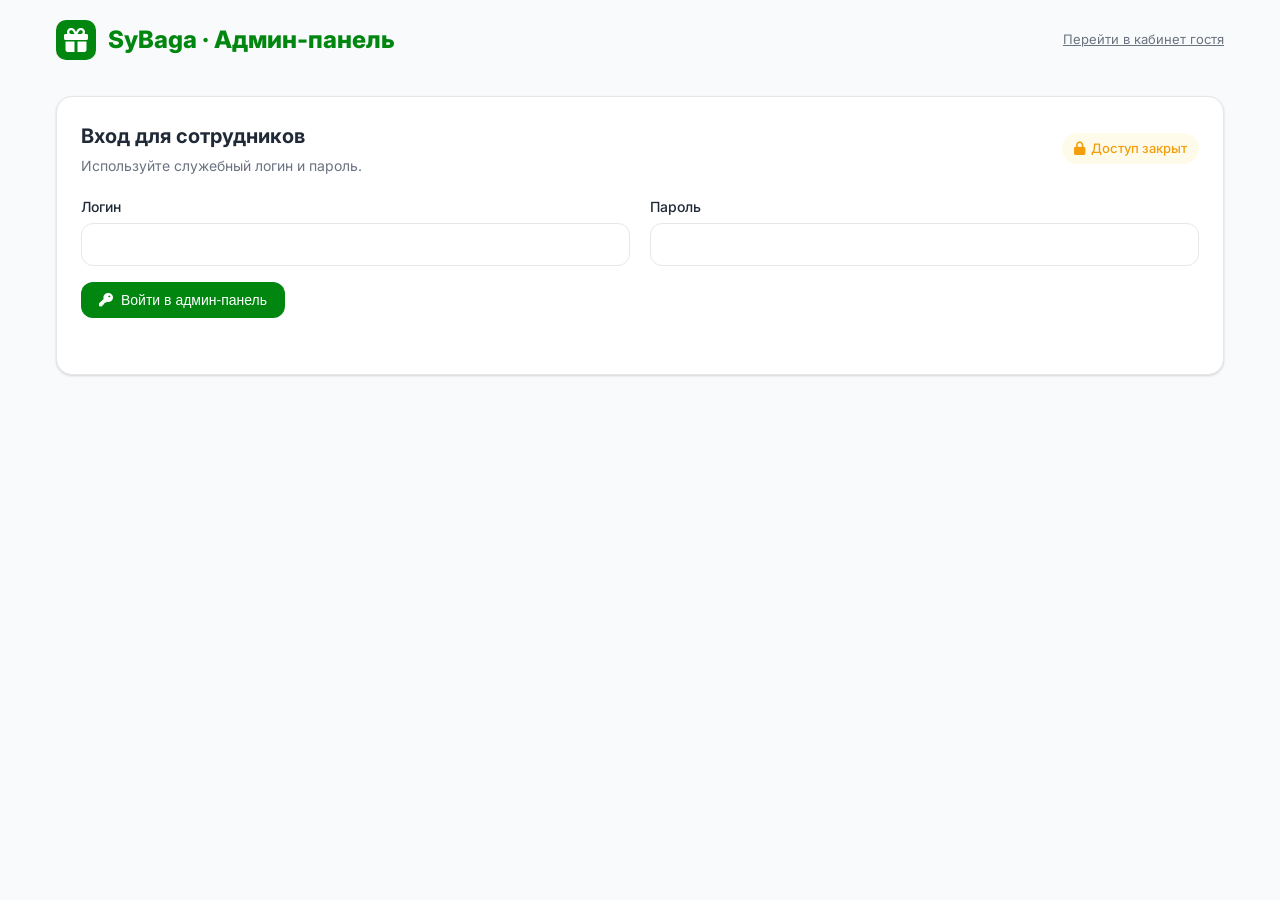
==== commit cfcfe404: "lol" ====
--- a/admin.html
+++ b/admin.html
@@ -10,8 +10,8 @@
   <link rel="stylesheet" href="https://cdnjs.cloudflare.com/ajax/libs/font-awesome/6.4.0/css/all.min.css">
   <style>
     :root {
-      --primary:#7c3aed;
-      --primary-dark:#6d28d9;
+      --primary:#018610;
+      --primary-dark:#059669;
       --primary-bg:#f5f3ff;
       --secondary:#10b981;
       --secondary-dark:#059669;
@@ -798,7 +798,7 @@
 
   <script>
     /* URL Apps Script */
-    const API_BASE = 'https://script.google.com/macros/s/AKfycbzhYp3Nhm-XNWZNSsyeTADAtww2NJeu85nlbci8AHGBVfmQBMQI97MoEXgYllHkOQfj/exec';
+    const API_BASE = 'https://script.google.com/macros/s/AKfycbwtVhNoiosNdVcQ7QmHjjB1yQ-8fpxbGgURbSeWWg_VM8h3j1KGnSSw0l2UMTSfsNmI/exec';
 
     const $ = s => document.querySelector(s);
     const $$ = s => document.querySelectorAll(s);
@@ -1614,5 +1614,34 @@
       });
     });
   </script>
+  <script>
+    let logoutTimer;
+    
+    // Запуск таймера
+    function startLogoutTimer() {
+      clearTimeout(logoutTimer);
+    
+      // 15 минут бездействия
+      logoutTimer = setTimeout(() => {
+    
+        // Удаляем САМОЕ ВАЖНОЕ — ключ админ-сессии
+        localStorage.removeItem('syb_admin_session');
+    
+        // Удаляем сохранённую страницу
+        localStorage.removeItem('syb_admin_page');
+    
+        // Перезагружаем на страницу логина
+        window.location.href = 'admin.html';
+    
+      }, 24 * 60 * 60 * 1000);
+    }
+    
+    // Сбрасывать таймер при любой активности
+    window.onload = startLogoutTimer;
+    document.onclick = startLogoutTimer;
+    document.onkeypress = startLogoutTimer;
+    document.onmousemove = startLogoutTimer;
+    document.onscroll = startLogoutTimer;
+    </script>
 </body>
 </html>
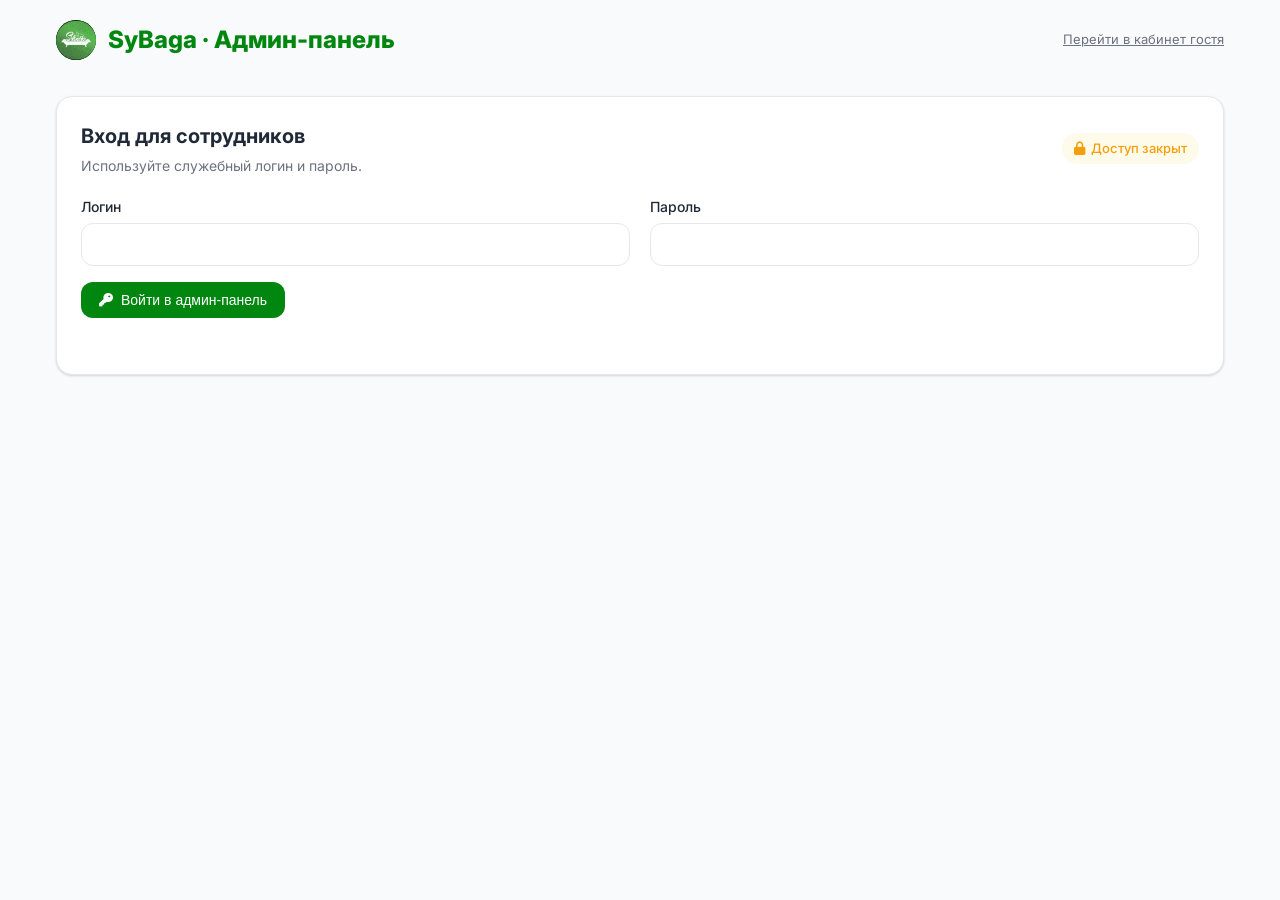
==== commit 72f7a41d: "lol" ====
--- a/admin.html
+++ b/admin.html
@@ -68,9 +68,15 @@
       background:var(--primary);
       color:white;
       width:40px;height:40px;
-      border-radius:10px;
+      border-radius:50%;
       display:flex;align-items:center;justify-content:center;
     }
+
+    .logo-icon img{
+      width:40px;height:40px;
+      border-radius:50%;
+    }
+
     .link-client{
       font-size:13px;
       color:var(--text-light);
@@ -398,9 +404,8 @@
     }
     .gift-card:hover{transform:translateY(-4px);box-shadow:var(--shadow-lg);}
     .gift-image{
-      width:100%;height:150px;
-      object-fit:cover;
-      background:#e5e7eb;
+      width:100%;height:120px;
+      object-fit:contain;
     }
     .gift-content{padding:14px;}
     .gift-title{font-size:15px;font-weight:600;margin-bottom:4px;}
@@ -505,7 +510,7 @@
   <div class="app-container">
     <header class="app-header">
       <div class="logo">
-        <div class="logo-icon"><i class="fas fa-gift"></i></div>
+        <div class="logo-icon"><img src="logo.png" alt=""></i></div>
         <span>SyBaga · Админ-панель</span>
       </div>
       <div class="link-client">
@@ -823,6 +828,71 @@
       return p;
     }
 
+    function normalizePhotoUrl(url) {
+  if (!url) return '';
+  
+  url = String(url).trim();
+  if (!url) return '';
+  
+  // 1) Если это data:image — возвращаем как есть
+  if (url.startsWith('data:image')) return url;
+  
+  // 2) Убираем формулы Google Sheets
+  if (url.startsWith('=IMAGE("')) {
+    url = url.replace(/^=IMAGE\("(.*?)"\)$/i, '$1');
+    url = url.replace(/^["']+|["']+$/g, ''); // Убираем кавычки
+  }
+  
+  // 3) Извлечение ID из различных форматов Google Drive
+  let fileId = '';
+  
+  // Формат: https://drive.usercontent.google.com/download?id=ID...
+  let match = url.match(/drive\.usercontent\.google\.com\/download\?id=([a-zA-Z0-9_-]+)/);
+  if (match) {
+    fileId = match[1];
+  }
+  
+  // Формат: https://drive.google.com/file/d/ID/view
+  if (!fileId) {
+    match = url.match(/drive\.google\.com\/file\/d\/([a-zA-Z0-9_-]+)/);
+    if (match) fileId = match[1];
+  }
+  
+  // Формат: https://drive.google.com/open?id=ID
+  if (!fileId) {
+    match = url.match(/drive\.google\.com\/open\?id=([a-zA-Z0-9_-]+)/);
+    if (match) fileId = match[1];
+  }
+  
+  // Формат: https://drive.google.com/uc?id=ID
+  if (!fileId) {
+    match = url.match(/drive\.google\.com\/uc\?id=([a-zA-Z0-9_-]+)/);
+    if (match) fileId = match[1];
+  }
+  
+  // Формат: Просто ID (без полного URL)
+  if (!fileId && /^[a-zA-Z0-9_-]{25,}$/.test(url)) {
+    fileId = url;
+  }
+  
+  // 4) Если нашли ID — формируем правильную ссылку для просмотра
+  if (fileId) {
+    return `https://lh3.googleusercontent.com/d/${fileId}=s1000?authuser=0`;
+  }
+  
+  // 5) Проверяем, является ли ссылка прямым изображением
+  if (/^https?:\/\/.*\.(jpg|jpeg|png|gif|webp|bmp|svg)(\?.*)?$/i.test(url)) {
+    return url;
+  }
+  
+  // 6) Для других внешних ссылок — возвращаем как есть
+  if (url.startsWith('http')) {
+    return url;
+  }
+  
+  // 7) Возвращаем пустую строку, если не распознали
+  return '';
+}
     function toast(node,msg,ok=true){
       if(!node) return;
       node.className = 'toast ' + (ok?'toast-success':'toast-error');
@@ -1418,7 +1488,7 @@
           }
           const img = el('img',{
             class:'gift-image',
-            src:g.photo || 'https://via.placeholder.com/400x300?text=Gift'
+            src: normalizePhotoUrl(g.photo) || 'https://via.placeholder.com/400x300?text=Gift'
           });
           const gotCount = g.user_got ? g.user_got.split(',').filter(v=>v.trim().length>0).length : 0;
 
@@ -1546,7 +1616,7 @@
 
           const card = el('div',{class:'redeem-gift-card '+(canGive?'available':'locked')});
           const img = el('img',{
-            src: gift.photo || 'https://via.placeholder.com/200x150?text=Gift'
+            src: normalizePhotoUrl(gift.photo) || 'https://via.placeholder.com/200x150?text=Gift'
           });
 
           const main = el('div',{class:'redeem-gift-main'});
